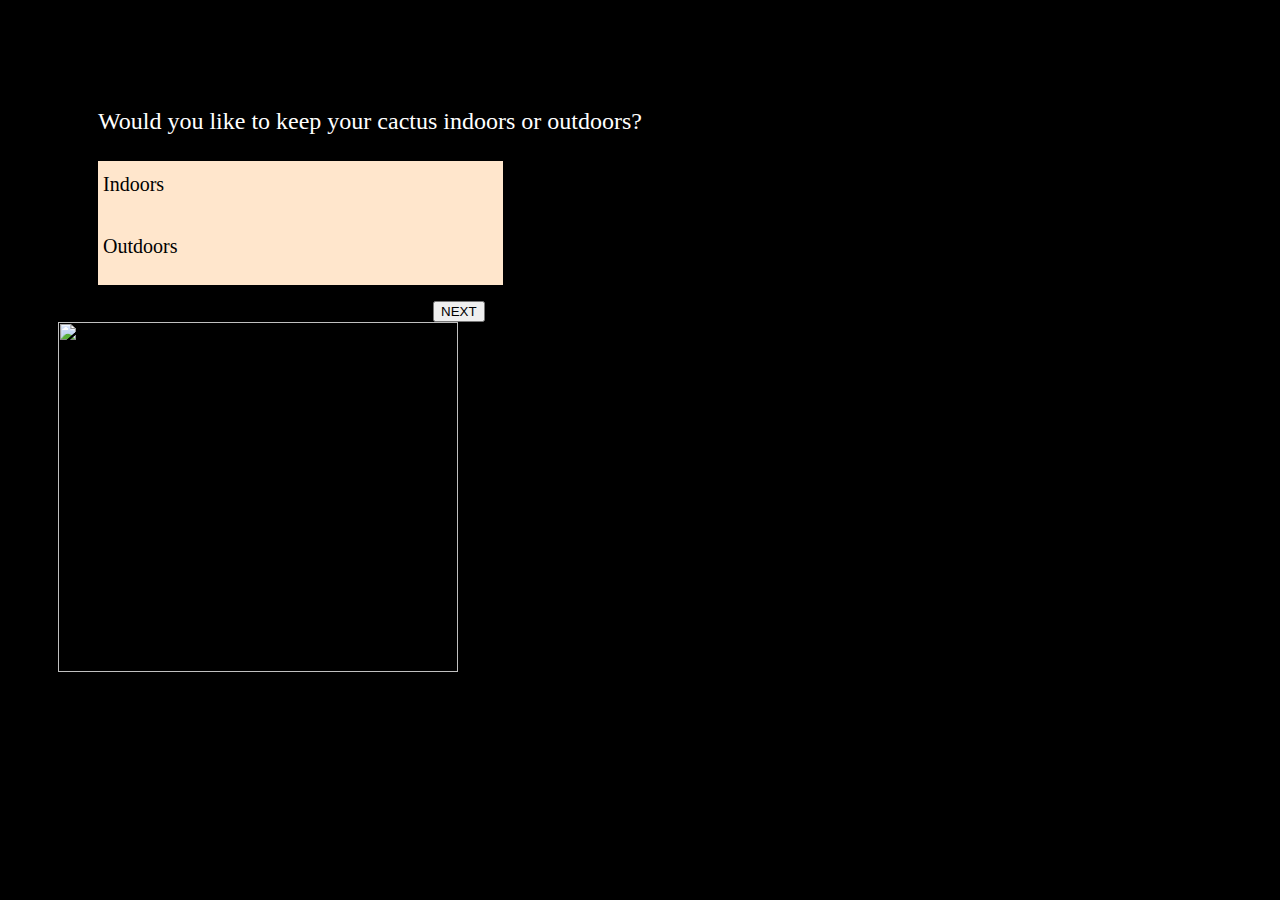
==== cactus-quiz.html @ 44cd550a "Styling changes and Subscription" ====
<!DOCTYPE html>
<html>
<head>
	<!-- CSS -->
		<link href="https://s3-us-west-2.amazonaws.com/cyderz.com/bootstrap.min.css" type="text/css" rel="stylesheet">
		<link href="https://s3-us-west-2.amazonaws.com/cyderz.com/bootstrap-theme.css" type="text/css" rel="stylesheet">
		<link href="https://s3-us-west-2.amazonaws.com/cyderz.com/main.css" type="text/css" rel="stylesheet">
		<link href="https://s3-us-west-2.amazonaws.com/cyderz.com/flexslider.css" type="text/css" rel="stylesheet">

		<!-- JSS -->
        <script src="https://s3-us-west-2.amazonaws.com/cyderz.com/jquery.min.js" type="text/javascript"></script>
        <script src="https://s3-us-west-2.amazonaws.com/cyderz.com/bootstrap.min.js" type="text/javascript"></script>
        <script src="https://s3-us-west-2.amazonaws.com/cyderz.com/d3.v3.min.js" type="text/javascript"></script>
		<script src="https://s3-us-west-2.amazonaws.com/cyderz.com/main.js" type="text/javascript"></script>
		<script src="https://s3-us-west-2.amazonaws.com/cyderz.com/backstretch.js" type="text/javascript"></script>
		<script src="https://s3-us-west-2.amazonaws.com/cyderz.com/jquery.flexslider.js" type="text/javascript"></script>

			<!-- Restyling existing base -->
		<style>
			body {
				background-color:black;
			}
			#section1 {
				padding-left:50px;
				padding-top:100px;
			}
		</style>

		<!-- New style -->
		<style>
			#question {
				font-size:20px;
				font-family:'Verdanna';
			}
			.r_on { background: #FFCC99 !important; }
			.label_radio, .r_off{
				background: #FFE6CC;
				text-align:left;
				padding-left:5px;
				padding-top:12px;
				font-family:'Georgia';
				font-size:20px;
				font-weight:normal;
			}
			.label_radio:hover {
				opacity:0.8;
			}
			label{
				width:400px;
				height:50px;
				overflow:hidden;
				display:block; cursor:pointer;
			}
			input[type=radio]{display:none;}
			.btn {
				margin-left:375px;
			}
			#question {
				padding-left:40px;
				padding-bottom:10px;
				font-size:24px;
				font-family:'Verdanna';
			}
			#quizshareimage:hover {
				opacity:0.8;
			}
			#resultimageattribute {
				padding-bottom:25px;
			}
			h3:hover {
				opacity:0.8;
			}
		</style>

</head>
<body>
	<div id="section1">
	<div class="container" id="quiz">
	<div class="row">
	<div class="col-md-6">
	<form class="quiz">
		<div id="question" style="color:white;">Would you like to keep your cactus indoors or outdoors?</div>
		<ul class="answers">
			<li>
				<label for="choice1" class="label_radio">
					<input type="radio" name="answer" value="0">
						<div id="choice1">
							Indoors
						</div>
				</label>
			</li>
			<li>
				<label for="choice2" class="label_radio">
					<input type="radio" name="answer" value="1">
						<div id="choice2">
							Outdoors
						</div>
				</label>
			</li>
		</ul>

		<button type="button" class="btn btn-primary" onclick="next()">NEXT</button>
	</form>
	</div>
	<!-- RHS foto -->
	<div class="col-md-6">
		<img id="RHSimage" src="https://s3-us-west-2.amazonaws.com/cyderz.com/bar.jpg" alt"releveant pic" height="350" width="400">
		<div id="RHSimageattribution">Licensed by Jack Oughton under the Creative Commons Attirbution-Share Alike 3.0 Unported license (http://creativecommons.org/licenses/by-sa/3.0/deed.en)</div>
	</div>
	</div>
	</div>

	<!-- Quiz result message -->
	<div class="container">
		<div class="row">
			<div class="col-md-6">
				<div id="responseLHStitle"></div>
				<div id="responseLHSdescription"></div>
				<div id="responseLHSplacement"></div>
				<div id="responseLHSmainenance"></div>
				<div id="responseLHSflowers"></div>
				<a href="/" id="responseLHSsubscribenow" style="text-decoration:none;font-style:italic;font-weight:normal;"><h3></h3></a>
			</div>
			<div class="col-md-6">
				<img id="responseRHS" src="" alt"your cider">
				<div id="resultimageattribute"></div>
				<!-- FB share -->
				<a href="tbd" id="quizshare"><img id="quizshareimage" src="" border="0"></a>
			</div>
		</div>
	</div>
	</div>


<script>
var questans0={
	question:"Would you like your cactus to flower?",
	answer1:"Yes",
	answer2:"No",
	image:"http://upload.wikimedia.org/wikipedia/commons/3/3c/Pommes_vertes.JPG",
	imageattribution:"",
};
var questans1={
	question:"How much care and maintenance can you give to your new plant?",
	answer1:"Not a lot",
	answer2:"As much as needed!",
	image:"http://upload.wikimedia.org/wikipedia/commons/6/6b/Champagne_color-corrected.jpg",
	imageattribution:"",
};
//Order matters -> var allquestans must be after each individual var questans
var allquestans=new Array();
allquestans[0]=questans0;
allquestans[1]=questans1;
function nextquestion(variable) {
	document.getElementById("question").innerHTML=variable.question;
	document.getElementById("choice1").innerHTML=variable.answer1;
	document.getElementById("choice2").innerHTML=variable.answer2;
	document.getElementById("RHSimage").src=variable.image;
	document.getElementById("RHSimageattribution").innerHTML=variable.imageattribution;
}
var question_count=-1;
var score='';
function next() {
	// Keeps track of the question
	question_count=question_count+1;

	if (question_count<allquestans.length) {
		nextquestion(allquestans[question_count]);
		//Collect user input to generate score
		var question_score=document.querySelector('input[name="answer"]:checked').value;
		//Store as a 6 digit binary string - e.g., 010101 = 2^6=32 choices
		score=score+question_score;
	}
	//After user answers all questions
	else {
		//Collect user input to generate score
		var question_score=document.querySelector('input[name="answer"]:checked').value;
		//Store as a 6 digit binary string - e.g., 010101 = 2^6=32 choices
		score=score+question_score;
		//English cider
		if ((score[0] == '0') || (score[0] == '1')) {
			document.getElementById("quiz").innerHTML="";
			document.getElementById("responseLHStitle").innerHTML="<h2 style='font-family:Verdanna;color:white;'>Try one of these </h2>";
			document.getElementById("responseLHSdescription").innerHTML="<p style='font-family:Georgia;color:white;'>This includes the English “West Country” plus ciders inspired by that style. These ciders are made with bittersweet and bitter-sharp apple varieties cultivated specifically for cider making.</p>";
			document.getElementById("responseLHSaroma").innerHTML="<p style='font-family:Georgia;color:white;'><b>Aroma/Flavor:</b> No overt apple character, but various flavors and esters that suggest apples. May have “smoky (bacon)” character from a combination of apple varieties and MLF.</p>";
			document.getElementById("responseLHSappearance").innerHTML="<p style='font-family:Georgia;color:white;'><b>Appearance:</b> Slightly cloudy to brilliant. Medium to deep gold color.</p>";
			document.getElementById("responseLHSmouthfeel").innerHTML="<p style='font-family:Georgia;color:white;'><b>Mouthfeel:</b> Full. Moderate to high tannin apparent as astringency and some bitterness. Carbonation still to moderate, never high or gushing.</p>";
			document.getElementById("responseLHSoverallimpression").innerHTML="<p style='font-family:Georgia;color:white;'><b>Overall Impression:</b> Generally dry, full-bodied, austere.</p>";
			document.getElementById("responseLHSABV").innerHTML="<p style='font-family:Georgia;color:white;'><b>ABV:</b> 6-9%</p>";
			document.getElementById("responseLHScommercialexamples").innerHTML="<p style='font-family:Georgia;color:white;'><b>Commercial Examples:</b> [US] Westcott Bay Traditional Very Dry, Traditional Dry and Traditional Medium Sweet (WA), Farnum Hill Extra-Dry, Dry, and Farmhouse (NH), Wandering Aengus Dry Cider (OR), Red Barn Cider Burro Loco (WA), Bellwether Heritage (NY); [UK] Oliver’s Herefordshire Dry Cider, various from Hecks, Dunkerton, Burrow Hill, Gwatkin Yarlington Mill, Aspall Dry Cider</p>";
			document.getElementById("responseRHS").src="https://s3-us-west-2.amazonaws.com/cyderz.com/cidrerienormandie2.jpg";
			document.getElementById("quizshareimage").src="https://s3-us-west-2.amazonaws.com/cyderz.com/share-button-fb3.png";
			document.getElementById("quizshare").href = "javascript:fbShare('http://www.cidercraft.com/flavor_profile/', 'Which type of cider are you?', 'You got an English Cider! These ciders are made with bittersweet and bitter-sharp apple varieties cultivated specifically for cider making.', 'https://s3-us-west-2.amazonaws.com/cyderz.com/cidrerienormandie2.jpg', 520, 350)";
			document.getElementById("resultimageattribute").innerHTML="";
		}
		//French cider
		else if ((score[2] == '2') || (score[2] == '3')) {
			document.getElementById("quiz").innerHTML="";
			document.getElementById("responseLHStitle").innerHTML="<h2 style='font-family:Verdanna;color:white;'>You ought to try a French Cider!</h2>";
			document.getElementById("responseLHSdescription").innerHTML="<p style='font-family:Georgia;color:white;'>This is a cider made with  made with bittersweet and bitter-sharp apple varieties cultivated specifically for cider making.</p>";
			document.getElementById("responseLHSaroma").innerHTML="<p style='font-family:Georgia;color:white;'><b>Aroma/Flavor:</b> Fruity character/aroma. This may come from slow or arrested fermentation or approximated by back sweetening with juice. Tends to a rich fullness.</p>";
			document.getElementById("responseLHSappearance").innerHTML="<p style='font-family:Georgia;color:white;'><b>Appearance:</b> Clear to brilliant, medium to deep gold color.</p>";
			document.getElementById("responseLHSmouthfeel").innerHTML="<p style='font-family:Georgia;color:white;'><b>Mouthfeel:</b> Medium to full, mouth filling. Moderate tannin apparent mainly as astringency. Carbonation moderate to champagne-like, but at higher levels it must not gush or foam.</p>";
			document.getElementById("responseLHSoverallimpression").innerHTML="<p style='font-family:Georgia;color:white;'><b>Overall Impression:</b> Medium to sweet, full-bodied, rich.</p>";
			document.getElementById("responseLHSABV").innerHTML="<p style='font-family:Georgia;color:white;'><b>ABV:</b> 3-6%</p>";
			document.getElementById("responseLHScommercialexamples").innerHTML="<p style='font-family:Georgia;color:white;'><b>Commercial Examples:</b> [US] West County Reine de Pomme (MA), Rhyne Cider (CA); [France] Eric Bordelet (various), Etienne Dupont, Etienne Dupont Organic, Bellot</p>";
			document.getElementById("responseRHS").src="https://s3-us-west-2.amazonaws.com/cyderz.com/sagarrak_zanpatzen2.jpg";
			document.getElementById("quizshareimage").src="https://s3-us-west-2.amazonaws.com/cyderz.com/share-button-fb3.png";
			document.getElementById("quizshare").href = "javascript:fbShare('http://www.cidercraft.com/flavor_profile/', 'Which type of cider are you?', 'You got a French Cider! This is a cider made with  made with bittersweet and bitter-sharp apple varieties cultivated specifically for cider making.', 'https://s3-us-west-2.amazonaws.com/cyderz.com/sagarrak_zanpatzen2.jpg', 520, 350)";
			document.getElementById("resultimageattribute").innerHTML="Licensed from Sagardun under the Creative Commons Attribution-Share Alike 3.0 Unported License (http://creativecommons.org/licenses/by-sa/3.0/deed.en)";
		}
		//New england cider (aka barrel cider)
		else {
			document.getElementById("quiz").innerHTML="";
			document.getElementById("responseLHStitle").innerHTML="<h2 style='font-family:Verdanna;color:white;'>You ought to try a New England Cider, also known as Barrel Cider!</h2>";
			document.getElementById("responseLHSdescription").innerHTML="<p style='font-family:Georgia;color:white;'>This is a cider made with characteristic New England apples for relatively high acidity, with adjuncts to raise alcohol levels.</p>";
			document.getElementById("responseLHSaroma").innerHTML="<p style='font-family:Georgia;color:white;'><b>Aroma/Flavor:</b> A dry flavorful cider with robust apple character, strong alcohol, and derivative flavors from sugar adjuncts.</p>";
			document.getElementById("responseLHSappearance").innerHTML="<p style='font-family:Georgia;color:white;'><b>Appearance:</b> Clear to brilliant, pale to medium yellow.</p>";
			document.getElementById("responseLHSmouthfeel").innerHTML="<p style='font-family:Georgia;color:white;'><b>Mouthfeel:</b> Substantial, alcoholic. Moderate tannin.</p>";
			document.getElementById("responseLHSoverallimpression").innerHTML="<p style='font-family:Georgia;color:white;'><b>Overall Impression:</b> Substantial body and character.</p>";
			document.getElementById("responseLHSABV").innerHTML="<p style='font-family:Georgia;color:white;'><b>ABV:</b> 7 – 13%</p>";
			document.getElementById("responseLHScommercialexamples").innerHTML="<p style='font-family:Georgia;color:white;'><b>Commercial Examples:</b> [US] Black Bird Cider Works (NY), Reverend Nat's Hard Cider (RI);</p>";
			document.getElementById("responseRHS").src="https://s3-us-west-2.amazonaws.com/cyderz.com/apfelwein_geripptes_bembel2.jpg";
			document.getElementById("quizshareimage").src="https://s3-us-west-2.amazonaws.com/cyderz.com/share-button-fb3.png";
			document.getElementById("quizshare").href = "javascript:fbShare('http://www.cidercraft.com/flavor_profile/', 'Which type of cider are you?', 'You got a New England Cider! This is a cider made with characteristic New England apples for relatively high acidity, with adjuncts to raise alcohol levels.', 'https://s3-us-west-2.amazonaws.com/cyderz.com/apfelwein_geripptes_bembel2.jpg', 520, 350)";
			document.getElementById("resultimageattribute").innerHTML="Licensed from Eva Kröcher under the Creative Commons Attribution-Share Alike 3.0 Unported License (http://creativecommons.org/licenses/by-sa/3.0/deed.en)";
		}
	}
}
	</script>
	<script>
		function setupLabel() {
    if ($('.label_radio input').length) {
        $('.label_radio').each(function() {
            $(this).removeClass('r_on');
        });
        $('.label_radio input:checked').each(function() {
            $(this).parent('label').addClass('r_on');
        });
    };
};
//do on ready
$('label').click(function() {
    $(this).children("input").prop("checked", true);
    setupLabel();
});
setupLabel();
	</script>

	<script>
// JS Facebook share
//POTENTIAL SOLUTION -> RUN ALL 5 potential answer choices in the beginning, then choose the relevant output upon
//checkout, e.g., load all 5 possible solutions, and if score = '000000', show option 1, etc.

		//Individual user summary (e.g., You got cider type X!)
		function fbShare(url, title, descr, image, winWidth, winHeight) {
        var winTop = (screen.height / 2) - (winHeight / 2);
        var winLeft = (screen.width / 2) - (winWidth / 2);
        window.open('http://www.facebook.com/sharer.php?s=100&p[title]=' + title + '&p[summary]=' + descr + '&p[url]=' + url + '&p[images][0]=' + image, 'sharer', 'top=' + winTop + ',left=' + winLeft + ',toolbar=0,status=0,width='+winWidth+',height='+winHeight);
    	}
  </script>

  <script>
//FB share
 function createFBShareLink(fbAppId,fbShareUrl,fbShareImg,fbShareName,fbShareCaption,fbShareDesc,baseURL) {
	window.open('http://www.facebook.com/dialog/feed?app_id=' + FBVars.fbAppId + '&link=' + FBVars.fbShareUrl + '&picture='+ FBVars.fbShareImg + '&name=' + encodeURIComponent(FBVars.fbShareName) + '&caption=' + encodeURIComponent(FBVars.fbShareCaption) + '&description=' + encodeURIComponent(FBVars.fbShareDesc) + '&redirect_uri=' + FBVars.baseURL + 'popupClose.html' + '&display=popup', 'feedDialog', 'toolbar=0,status=0,width=626,height=436');
}
</script>
<script>
//do on ready
$('label').click(function() {
    $(this).children("input").prop("checked", true);
    setupLabel();
});
setupLabel();
</script>

</body>
</html>
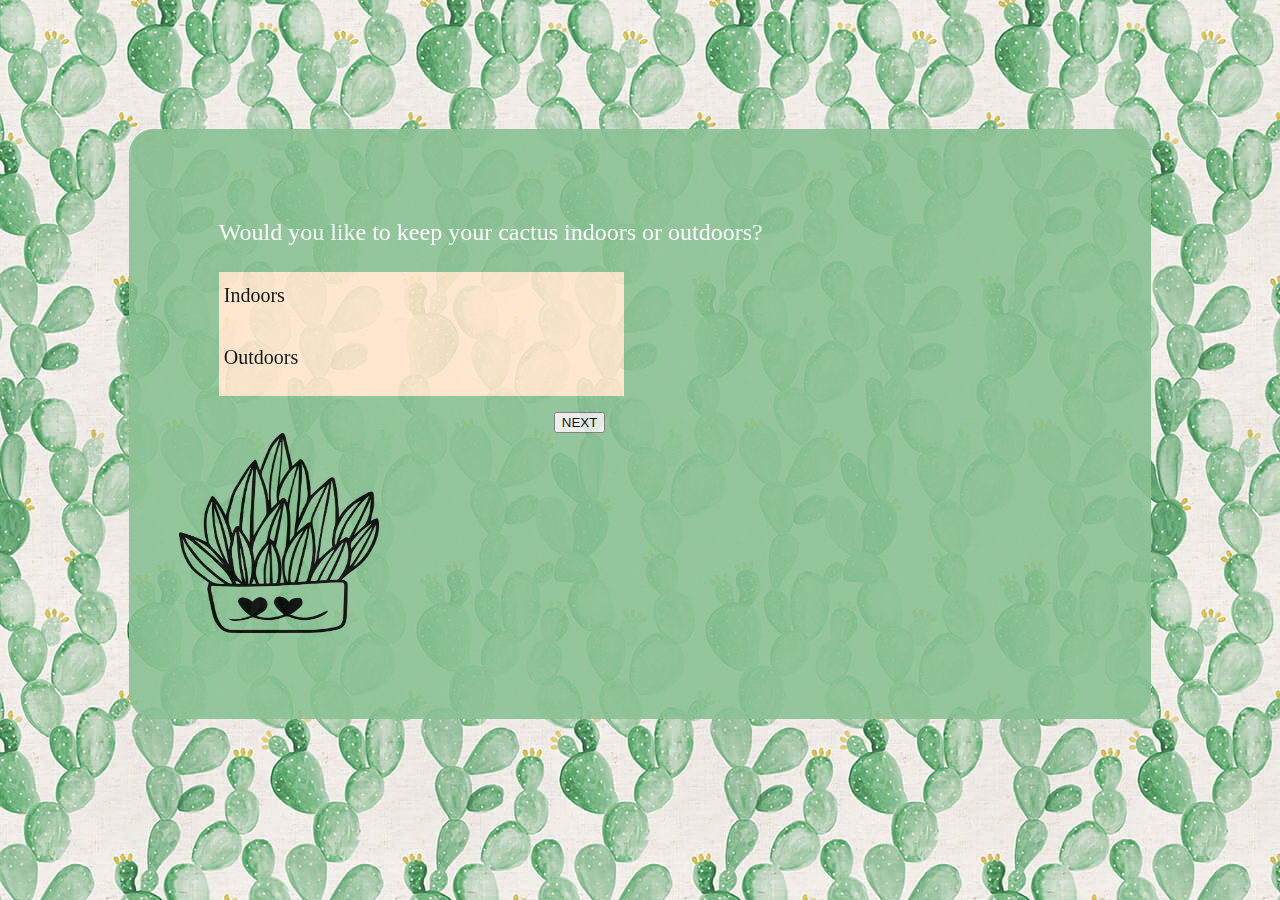
==== commit 95e19823: "Header placed; style to quizz added" ====
--- a/cactus-quiz.html
+++ b/cactus-quiz.html
@@ -6,108 +6,59 @@
 		<link href="https://s3-us-west-2.amazonaws.com/cyderz.com/bootstrap-theme.css" type="text/css" rel="stylesheet">
 		<link href="https://s3-us-west-2.amazonaws.com/cyderz.com/main.css" type="text/css" rel="stylesheet">
 		<link href="https://s3-us-west-2.amazonaws.com/cyderz.com/flexslider.css" type="text/css" rel="stylesheet">
+		<link href='style2.css' rel="stylesheet">
+		<link href="https://fonts.googleapis.com/css?family=Montserrat:400,900" rel="stylesheet">
+		<link rel="stylesheet" href="https://stackpath.bootstrapcdn.com/bootstrap/4.1.3/css/bootstrap.min.css" integrity="sha384-MCw98/SFnGE8fJT3GXwEOngsV7Zt27NXFoaoApmYm81iuXoPkFOJwJ8ERdknLPMO" crossorigin="anonymous">
+		<script src="https://code.jquery.com/jquery-3.2.1.slim.min.js" integrity="sha384-KJ3o2DKtIkvYIK3UENzmM7KCkRr/rE9/Qpg6aAZGJwFDMVNA/GpGFF93hXpG5KkN" crossorigin="anonymous"></script>
+		<script src="https://cdnjs.cloudflare.com/ajax/libs/popper.js/1.12.9/umd/popper.min.js" integrity="sha384-ApNbgh9B+Y1QKtv3Rn7W3mgPxhU9K/ScQsAP7hUibX39j7fakFPskvXusvfa0b4Q" crossorigin="anonymous"></script>
+		<script src="https://maxcdn.bootstrapcdn.com/bootstrap/4.0.0/js/bootstrap.min.js" integrity="sha384-JZR6Spejh4U02d8jOt6vLEHfe/JQGiRRSQQxSfFWpi1MquVdAyjUar5+76PVCmYl" crossorigin="anonymous"></script>
 
 		<!-- JSS -->
-        <script src="https://s3-us-west-2.amazonaws.com/cyderz.com/jquery.min.js" type="text/javascript"></script>
-        <script src="https://s3-us-west-2.amazonaws.com/cyderz.com/bootstrap.min.js" type="text/javascript"></script>
-        <script src="https://s3-us-west-2.amazonaws.com/cyderz.com/d3.v3.min.js" type="text/javascript"></script>
+    <script src="https://s3-us-west-2.amazonaws.com/cyderz.com/jquery.min.js" type="text/javascript"></script>
+    <script src="https://s3-us-west-2.amazonaws.com/cyderz.com/bootstrap.min.js" type="text/javascript"></script>
+    <script src="https://s3-us-west-2.amazonaws.com/cyderz.com/d3.v3.min.js" type="text/javascript"></script>
 		<script src="https://s3-us-west-2.amazonaws.com/cyderz.com/main.js" type="text/javascript"></script>
 		<script src="https://s3-us-west-2.amazonaws.com/cyderz.com/backstretch.js" type="text/javascript"></script>
 		<script src="https://s3-us-west-2.amazonaws.com/cyderz.com/jquery.flexslider.js" type="text/javascript"></script>
-
-			<!-- Restyling existing base -->
-		<style>
-			body {
-				background-color:black;
-			}
-			#section1 {
-				padding-left:50px;
-				padding-top:100px;
-			}
-		</style>
-
-		<!-- New style -->
-		<style>
-			#question {
-				font-size:20px;
-				font-family:'Verdanna';
-			}
-			.r_on { background: #FFCC99 !important; }
-			.label_radio, .r_off{
-				background: #FFE6CC;
-				text-align:left;
-				padding-left:5px;
-				padding-top:12px;
-				font-family:'Georgia';
-				font-size:20px;
-				font-weight:normal;
-			}
-			.label_radio:hover {
-				opacity:0.8;
-			}
-			label{
-				width:400px;
-				height:50px;
-				overflow:hidden;
-				display:block; cursor:pointer;
-			}
-			input[type=radio]{display:none;}
-			.btn {
-				margin-left:375px;
-			}
-			#question {
-				padding-left:40px;
-				padding-bottom:10px;
-				font-size:24px;
-				font-family:'Verdanna';
-			}
-			#quizshareimage:hover {
-				opacity:0.8;
-			}
-			#resultimageattribute {
-				padding-bottom:25px;
-			}
-			h3:hover {
-				opacity:0.8;
-			}
-		</style>
-
 </head>
+
 <body>
+<div class="background">
+
 	<div id="section1">
-	<div class="container" id="quiz">
-	<div class="row">
-	<div class="col-md-6">
-	<form class="quiz">
-		<div id="question" style="color:white;">Would you like to keep your cactus indoors or outdoors?</div>
-		<ul class="answers">
-			<li>
-				<label for="choice1" class="label_radio">
-					<input type="radio" name="answer" value="0">
-						<div id="choice1">
-							Indoors
-						</div>
-				</label>
-			</li>
-			<li>
-				<label for="choice2" class="label_radio">
-					<input type="radio" name="answer" value="1">
-						<div id="choice2">
-							Outdoors
-						</div>
-				</label>
-			</li>
-		</ul>
-
-		<button type="button" class="btn btn-primary" onclick="next()">NEXT</button>
-	</form>
-	</div>
-	<!-- RHS foto -->
-	<div class="col-md-6">
-		<img id="RHSimage" src="https://s3-us-west-2.amazonaws.com/cyderz.com/bar.jpg" alt"releveant pic" height="350" width="400">
-		<div id="RHSimageattribution">Licensed by Jack Oughton under the Creative Commons Attirbution-Share Alike 3.0 Unported license (http://creativecommons.org/licenses/by-sa/3.0/deed.en)</div>
-	</div>
-	</div>
+		<div class="container" id="quiz">
+		<div class="row">
+			<div class="col-md-6">
+				<form class="quiz">
+					<div id="question">Would you like to keep your cactus indoors or outdoors?</div>
+						<ul class="answers">
+							<li>
+								<label for="choice1" class="label_radio">
+									<input type="radio" name="answer" value="0">
+										<div id="choice1">
+											Indoors
+										</div>
+								</label>
+							</li>
+							<li>
+								<label for="choice2" class="label_radio">
+									<input type="radio" name="answer" value="1">
+										<div id="choice2">
+											Outdoors
+										</div>
+								</label>
+							</li>
+						</ul>
+					<button type="button" class="btn btn-dark" onclick="next()">NEXT</button>
+				</form>
+			</div>
+		<!-- RHS foto -->
+			<div class="col-md-6">
+				<div class="image" id="img1">
+					<img src="flower1.png" alt="cactus image" height="200px" width="200px">
+				</div>
+			</div>
+		</div>
 	</div>
 
 	<!-- Quiz result message -->
@@ -264,16 +215,17 @@
 //FB share
  function createFBShareLink(fbAppId,fbShareUrl,fbShareImg,fbShareName,fbShareCaption,fbShareDesc,baseURL) {
 	window.open('http://www.facebook.com/dialog/feed?app_id=' + FBVars.fbAppId + '&link=' + FBVars.fbShareUrl + '&picture='+ FBVars.fbShareImg + '&name=' + encodeURIComponent(FBVars.fbShareName) + '&caption=' + encodeURIComponent(FBVars.fbShareCaption) + '&description=' + encodeURIComponent(FBVars.fbShareDesc) + '&redirect_uri=' + FBVars.baseURL + 'popupClose.html' + '&display=popup', 'feedDialog', 'toolbar=0,status=0,width=626,height=436');
-}
-</script>
-<script>
+		}
+	</script>
+	<script>
 //do on ready
-$('label').click(function() {
+	$('label').click(function() {
     $(this).children("input").prop("checked", true);
     setupLabel();
-});
-setupLabel();
-</script>
-
+	});
+	setupLabel();
+	</script>
+
+</div>
 </body>
 </html>
--- a/style2.css
+++ b/style2.css
@@ -0,0 +1,73 @@
+body {
+  background-image: url(background.jpg);
+  background-attachment: fixed;
+  padding: 5%;
+  z-index: -1;
+  font-family: 'Montserrat', sans-serif;
+}
+
+.background {
+  height: 100%;
+  width: 90%;
+  margin: 5%;
+  background-color: #89c194;
+  position: relative;
+  border-color: white;
+  border-width: 10px;
+  border-radius: 25px;
+  opacity: 0.9;
+}
+
+#section1 {
+  padding-left:50px;
+  padding-top:90px;
+}
+
+li {
+  list-style-type: none;
+}
+
+#question {
+  font-size:58px;
+  font-family:'Verdanna';
+  color: white;
+}
+
+.r_on { background: #FFCC99 !important; }
+.label_radio, .r_off{
+  background: #FFE6CC;
+  text-align:left;
+  padding-left:5px;
+  padding-top:12px;
+  font-family:'Georgia';
+  font-size:20px;
+  font-weight:normal;
+}
+.label_radio:hover {
+  opacity:0.8;
+}
+label{
+  width:400px;
+  height:50px;
+  overflow:hidden;
+  display:block; cursor:pointer;
+}
+input[type=radio]{display:none;}
+.btn {
+  margin-left:375px;
+}
+#question {
+  padding-left:40px;
+  padding-bottom:10px;
+  font-size:24px;
+  font-family:'Verdanna';
+}
+#quizshareimage:hover {
+  opacity:0.8;
+}
+#resultimageattribute {
+  padding-bottom:25px;
+}
+h3:hover {
+  opacity:0.8;
+}
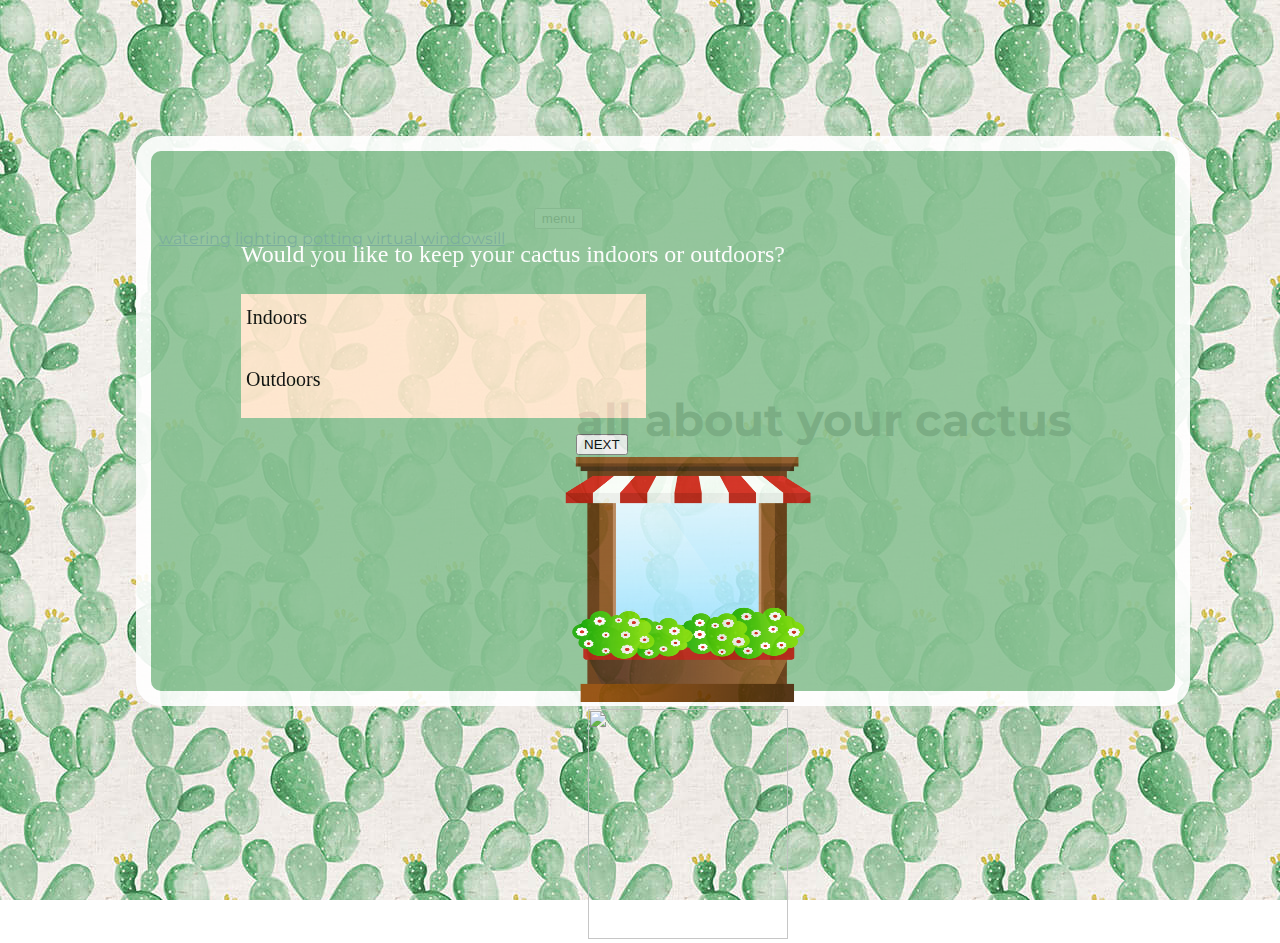
==== commit 5c92e6fe: "Design of index and quiz pages" ====
--- a/cactus-quiz.html
+++ b/cactus-quiz.html
@@ -2,27 +2,47 @@
 <html>
 <head>
 	<!-- CSS -->
-		<link href="https://s3-us-west-2.amazonaws.com/cyderz.com/bootstrap.min.css" type="text/css" rel="stylesheet">
-		<link href="https://s3-us-west-2.amazonaws.com/cyderz.com/bootstrap-theme.css" type="text/css" rel="stylesheet">
-		<link href="https://s3-us-west-2.amazonaws.com/cyderz.com/main.css" type="text/css" rel="stylesheet">
-		<link href="https://s3-us-west-2.amazonaws.com/cyderz.com/flexslider.css" type="text/css" rel="stylesheet">
-		<link href='style2.css' rel="stylesheet">
-		<link href="https://fonts.googleapis.com/css?family=Montserrat:400,900" rel="stylesheet">
-		<link rel="stylesheet" href="https://stackpath.bootstrapcdn.com/bootstrap/4.1.3/css/bootstrap.min.css" integrity="sha384-MCw98/SFnGE8fJT3GXwEOngsV7Zt27NXFoaoApmYm81iuXoPkFOJwJ8ERdknLPMO" crossorigin="anonymous">
 		<script src="https://code.jquery.com/jquery-3.2.1.slim.min.js" integrity="sha384-KJ3o2DKtIkvYIK3UENzmM7KCkRr/rE9/Qpg6aAZGJwFDMVNA/GpGFF93hXpG5KkN" crossorigin="anonymous"></script>
 		<script src="https://cdnjs.cloudflare.com/ajax/libs/popper.js/1.12.9/umd/popper.min.js" integrity="sha384-ApNbgh9B+Y1QKtv3Rn7W3mgPxhU9K/ScQsAP7hUibX39j7fakFPskvXusvfa0b4Q" crossorigin="anonymous"></script>
 		<script src="https://maxcdn.bootstrapcdn.com/bootstrap/4.0.0/js/bootstrap.min.js" integrity="sha384-JZR6Spejh4U02d8jOt6vLEHfe/JQGiRRSQQxSfFWpi1MquVdAyjUar5+76PVCmYl" crossorigin="anonymous"></script>
-
+		<link href="https://fonts.googleapis.com/css?family=Montserrat:400,900" rel="stylesheet">
+		<link rel="stylesheet" href="https://stackpath.bootstrapcdn.com/bootstrap/4.1.3/css/bootstrap.min.css" integrity="sha384-MCw98/SFnGE8fJT3GXwEOngsV7Zt27NXFoaoApmYm81iuXoPkFOJwJ8ERdknLPMO" crossorigin="anonymous">
+		<link href='style2.css' rel="stylesheet">
 		<!-- JSS -->
-    <script src="https://s3-us-west-2.amazonaws.com/cyderz.com/jquery.min.js" type="text/javascript"></script>
-    <script src="https://s3-us-west-2.amazonaws.com/cyderz.com/bootstrap.min.js" type="text/javascript"></script>
-    <script src="https://s3-us-west-2.amazonaws.com/cyderz.com/d3.v3.min.js" type="text/javascript"></script>
+		<script src="https://s3-us-west-2.amazonaws.com/cyderz.com/jquery.min.js" type="text/javascript"></script>
+		<script src="https://s3-us-west-2.amazonaws.com/cyderz.com/bootstrap.min.js" type="text/javascript"></script>
+		<script src="https://s3-us-west-2.amazonaws.com/cyderz.com/d3.v3.min.js" type="text/javascript"></script>
 		<script src="https://s3-us-west-2.amazonaws.com/cyderz.com/main.js" type="text/javascript"></script>
 		<script src="https://s3-us-west-2.amazonaws.com/cyderz.com/backstretch.js" type="text/javascript"></script>
 		<script src="https://s3-us-west-2.amazonaws.com/cyderz.com/jquery.flexslider.js" type="text/javascript"></script>
+
 </head>
 
 <body>
+
+	<header>
+		<div class="row">
+		<div class="col-sm-4">
+			<div class="dropdown" id="menu">
+				<button class="btn btn-secondary dropdown-toggle col-sm-6" type="button" id="dropdownMenuButton" data-toggle="dropdown" aria-haspopup="true" aria-expanded="false">
+					menu
+				</button>
+				<div class="dropdown-menu" aria-labelledby="dropdownMenuButton">
+					<a class="dropdown-item" href="index.html#watering">watering</a>
+					<a class="dropdown-item" href="index.html#lightning">lighting</a>
+					<a class="dropdown-item" href="index.html#potting">potting</a>
+					<a class="dropdown-item" href="index.html#gallery">virtual windowsill</a>
+				</div>
+			</div>
+		</div>
+
+			<div class="col-sm-8">
+				<h1>all about your cactus</h1>
+			</div>
+	</div>
+
+	</header>
+
 <div class="background">
 
 	<div id="section1">
@@ -54,29 +74,24 @@
 			</div>
 		<!-- RHS foto -->
 			<div class="col-md-6">
-				<div class="image" id="img1">
-					<img src="flower1.png" alt="cactus image" height="200px" width="200px">
+				<div class="centerBlock">
+					<img id="RHSimage" src="window.png" alt="cactus image" height="250px" width="250px">
 				</div>
 			</div>
 		</div>
 	</div>
 
 	<!-- Quiz result message -->
-	<div class="container">
+	<div class="container" id="results">
 		<div class="row">
 			<div class="col-md-6">
 				<div id="responseLHStitle"></div>
 				<div id="responseLHSdescription"></div>
-				<div id="responseLHSplacement"></div>
-				<div id="responseLHSmainenance"></div>
-				<div id="responseLHSflowers"></div>
-				<a href="/" id="responseLHSsubscribenow" style="text-decoration:none;font-style:italic;font-weight:normal;"><h3></h3></a>
 			</div>
 			<div class="col-md-6">
-				<img id="responseRHS" src="" alt"your cider">
-				<div id="resultimageattribute"></div>
-				<!-- FB share -->
-				<a href="tbd" id="quizshare"><img id="quizshareimage" src="" border="0"></a>
+				<div class="centerBlock">
+					<img id="responseRHS" src="" alt"Your cactus">
+				</div>
 			</div>
 		</div>
 	</div>
@@ -88,15 +103,13 @@
 	question:"Would you like your cactus to flower?",
 	answer1:"Yes",
 	answer2:"No",
-	image:"http://upload.wikimedia.org/wikipedia/commons/3/3c/Pommes_vertes.JPG",
-	imageattribution:"",
+	image:"bloom.png",
 };
 var questans1={
 	question:"How much care and maintenance can you give to your new plant?",
 	answer1:"Not a lot",
 	answer2:"As much as needed!",
-	image:"http://upload.wikimedia.org/wikipedia/commons/6/6b/Champagne_color-corrected.jpg",
-	imageattribution:"",
+	image:"watering.png",
 };
 //Order matters -> var allquestans must be after each individual var questans
 var allquestans=new Array();
@@ -107,7 +120,6 @@
 	document.getElementById("choice1").innerHTML=variable.answer1;
 	document.getElementById("choice2").innerHTML=variable.answer2;
 	document.getElementById("RHSimage").src=variable.image;
-	document.getElementById("RHSimageattribution").innerHTML=variable.imageattribution;
 }
 var question_count=-1;
 var score='';
@@ -128,53 +140,28 @@
 		var question_score=document.querySelector('input[name="answer"]:checked').value;
 		//Store as a 6 digit binary string - e.g., 010101 = 2^6=32 choices
 		score=score+question_score;
-		//English cider
+
+		//Option 1
 		if ((score[0] == '0') || (score[0] == '1')) {
 			document.getElementById("quiz").innerHTML="";
-			document.getElementById("responseLHStitle").innerHTML="<h2 style='font-family:Verdanna;color:white;'>Try one of these </h2>";
-			document.getElementById("responseLHSdescription").innerHTML="<p style='font-family:Georgia;color:white;'>This includes the English “West Country” plus ciders inspired by that style. These ciders are made with bittersweet and bitter-sharp apple varieties cultivated specifically for cider making.</p>";
-			document.getElementById("responseLHSaroma").innerHTML="<p style='font-family:Georgia;color:white;'><b>Aroma/Flavor:</b> No overt apple character, but various flavors and esters that suggest apples. May have “smoky (bacon)” character from a combination of apple varieties and MLF.</p>";
-			document.getElementById("responseLHSappearance").innerHTML="<p style='font-family:Georgia;color:white;'><b>Appearance:</b> Slightly cloudy to brilliant. Medium to deep gold color.</p>";
-			document.getElementById("responseLHSmouthfeel").innerHTML="<p style='font-family:Georgia;color:white;'><b>Mouthfeel:</b> Full. Moderate to high tannin apparent as astringency and some bitterness. Carbonation still to moderate, never high or gushing.</p>";
-			document.getElementById("responseLHSoverallimpression").innerHTML="<p style='font-family:Georgia;color:white;'><b>Overall Impression:</b> Generally dry, full-bodied, austere.</p>";
-			document.getElementById("responseLHSABV").innerHTML="<p style='font-family:Georgia;color:white;'><b>ABV:</b> 6-9%</p>";
-			document.getElementById("responseLHScommercialexamples").innerHTML="<p style='font-family:Georgia;color:white;'><b>Commercial Examples:</b> [US] Westcott Bay Traditional Very Dry, Traditional Dry and Traditional Medium Sweet (WA), Farnum Hill Extra-Dry, Dry, and Farmhouse (NH), Wandering Aengus Dry Cider (OR), Red Barn Cider Burro Loco (WA), Bellwether Heritage (NY); [UK] Oliver’s Herefordshire Dry Cider, various from Hecks, Dunkerton, Burrow Hill, Gwatkin Yarlington Mill, Aspall Dry Cider</p>";
-			document.getElementById("responseRHS").src="https://s3-us-west-2.amazonaws.com/cyderz.com/cidrerienormandie2.jpg";
-			document.getElementById("quizshareimage").src="https://s3-us-west-2.amazonaws.com/cyderz.com/share-button-fb3.png";
-			document.getElementById("quizshare").href = "javascript:fbShare('http://www.cidercraft.com/flavor_profile/', 'Which type of cider are you?', 'You got an English Cider! These ciders are made with bittersweet and bitter-sharp apple varieties cultivated specifically for cider making.', 'https://s3-us-west-2.amazonaws.com/cyderz.com/cidrerienormandie2.jpg', 520, 350)";
-			document.getElementById("resultimageattribute").innerHTML="";
+			document.getElementById("responseLHStitle").innerHTML="<h2 style='font-family:Verdanna;color:white;'>Headline</h2>";
+			document.getElementById("responseLHSdescription").innerHTML="<p style='font-family:Georgia;color:white;'>Option description</p>";
+			document.getElementById("responseRHS").src="option1.png";
 		}
-		//French cider
-		else if ((score[2] == '2') || (score[2] == '3')) {
+		//Option 2
+		else if ((score[2] == '1') || (score[2] == '1')) {
 			document.getElementById("quiz").innerHTML="";
-			document.getElementById("responseLHStitle").innerHTML="<h2 style='font-family:Verdanna;color:white;'>You ought to try a French Cider!</h2>";
-			document.getElementById("responseLHSdescription").innerHTML="<p style='font-family:Georgia;color:white;'>This is a cider made with  made with bittersweet and bitter-sharp apple varieties cultivated specifically for cider making.</p>";
-			document.getElementById("responseLHSaroma").innerHTML="<p style='font-family:Georgia;color:white;'><b>Aroma/Flavor:</b> Fruity character/aroma. This may come from slow or arrested fermentation or approximated by back sweetening with juice. Tends to a rich fullness.</p>";
-			document.getElementById("responseLHSappearance").innerHTML="<p style='font-family:Georgia;color:white;'><b>Appearance:</b> Clear to brilliant, medium to deep gold color.</p>";
-			document.getElementById("responseLHSmouthfeel").innerHTML="<p style='font-family:Georgia;color:white;'><b>Mouthfeel:</b> Medium to full, mouth filling. Moderate tannin apparent mainly as astringency. Carbonation moderate to champagne-like, but at higher levels it must not gush or foam.</p>";
-			document.getElementById("responseLHSoverallimpression").innerHTML="<p style='font-family:Georgia;color:white;'><b>Overall Impression:</b> Medium to sweet, full-bodied, rich.</p>";
-			document.getElementById("responseLHSABV").innerHTML="<p style='font-family:Georgia;color:white;'><b>ABV:</b> 3-6%</p>";
-			document.getElementById("responseLHScommercialexamples").innerHTML="<p style='font-family:Georgia;color:white;'><b>Commercial Examples:</b> [US] West County Reine de Pomme (MA), Rhyne Cider (CA); [France] Eric Bordelet (various), Etienne Dupont, Etienne Dupont Organic, Bellot</p>";
-			document.getElementById("responseRHS").src="https://s3-us-west-2.amazonaws.com/cyderz.com/sagarrak_zanpatzen2.jpg";
-			document.getElementById("quizshareimage").src="https://s3-us-west-2.amazonaws.com/cyderz.com/share-button-fb3.png";
-			document.getElementById("quizshare").href = "javascript:fbShare('http://www.cidercraft.com/flavor_profile/', 'Which type of cider are you?', 'You got a French Cider! This is a cider made with  made with bittersweet and bitter-sharp apple varieties cultivated specifically for cider making.', 'https://s3-us-west-2.amazonaws.com/cyderz.com/sagarrak_zanpatzen2.jpg', 520, 350)";
-			document.getElementById("resultimageattribute").innerHTML="Licensed from Sagardun under the Creative Commons Attribution-Share Alike 3.0 Unported License (http://creativecommons.org/licenses/by-sa/3.0/deed.en)";
+			document.getElementById("responseLHStitle").innerHTML="<h2 style='font-family:Verdanna;color:white;'>Headline2</h2>";
+			document.getElementById("responseLHSdescription").innerHTML="<p style='font-family:Georgia;color:white;'>Option description 2</p>";
+			document.getElementById("responseRHS").src="option2.png";
 		}
-		//New england cider (aka barrel cider)
+
+		//Option 3
 		else {
 			document.getElementById("quiz").innerHTML="";
-			document.getElementById("responseLHStitle").innerHTML="<h2 style='font-family:Verdanna;color:white;'>You ought to try a New England Cider, also known as Barrel Cider!</h2>";
-			document.getElementById("responseLHSdescription").innerHTML="<p style='font-family:Georgia;color:white;'>This is a cider made with characteristic New England apples for relatively high acidity, with adjuncts to raise alcohol levels.</p>";
-			document.getElementById("responseLHSaroma").innerHTML="<p style='font-family:Georgia;color:white;'><b>Aroma/Flavor:</b> A dry flavorful cider with robust apple character, strong alcohol, and derivative flavors from sugar adjuncts.</p>";
-			document.getElementById("responseLHSappearance").innerHTML="<p style='font-family:Georgia;color:white;'><b>Appearance:</b> Clear to brilliant, pale to medium yellow.</p>";
-			document.getElementById("responseLHSmouthfeel").innerHTML="<p style='font-family:Georgia;color:white;'><b>Mouthfeel:</b> Substantial, alcoholic. Moderate tannin.</p>";
-			document.getElementById("responseLHSoverallimpression").innerHTML="<p style='font-family:Georgia;color:white;'><b>Overall Impression:</b> Substantial body and character.</p>";
-			document.getElementById("responseLHSABV").innerHTML="<p style='font-family:Georgia;color:white;'><b>ABV:</b> 7 – 13%</p>";
-			document.getElementById("responseLHScommercialexamples").innerHTML="<p style='font-family:Georgia;color:white;'><b>Commercial Examples:</b> [US] Black Bird Cider Works (NY), Reverend Nat's Hard Cider (RI);</p>";
-			document.getElementById("responseRHS").src="https://s3-us-west-2.amazonaws.com/cyderz.com/apfelwein_geripptes_bembel2.jpg";
-			document.getElementById("quizshareimage").src="https://s3-us-west-2.amazonaws.com/cyderz.com/share-button-fb3.png";
-			document.getElementById("quizshare").href = "javascript:fbShare('http://www.cidercraft.com/flavor_profile/', 'Which type of cider are you?', 'You got a New England Cider! This is a cider made with characteristic New England apples for relatively high acidity, with adjuncts to raise alcohol levels.', 'https://s3-us-west-2.amazonaws.com/cyderz.com/apfelwein_geripptes_bembel2.jpg', 520, 350)";
-			document.getElementById("resultimageattribute").innerHTML="Licensed from Eva Kröcher under the Creative Commons Attribution-Share Alike 3.0 Unported License (http://creativecommons.org/licenses/by-sa/3.0/deed.en)";
+			document.getElementById("responseLHStitle").innerHTML="<h2 style='font-family:Verdanna;color:white;'>Headline3</h2>";
+			document.getElementById("responseLHSdescription").innerHTML="<p style='font-family:Georgia;color:white;'>Option description 3</p>";
+			document.getElementById("responseRHS").src="option3.png";
 		}
 	}
 }
@@ -198,34 +185,6 @@
 setupLabel();
 	</script>
 
-	<script>
-// JS Facebook share
-//POTENTIAL SOLUTION -> RUN ALL 5 potential answer choices in the beginning, then choose the relevant output upon
-//checkout, e.g., load all 5 possible solutions, and if score = '000000', show option 1, etc.
-
-		//Individual user summary (e.g., You got cider type X!)
-		function fbShare(url, title, descr, image, winWidth, winHeight) {
-        var winTop = (screen.height / 2) - (winHeight / 2);
-        var winLeft = (screen.width / 2) - (winWidth / 2);
-        window.open('http://www.facebook.com/sharer.php?s=100&p[title]=' + title + '&p[summary]=' + descr + '&p[url]=' + url + '&p[images][0]=' + image, 'sharer', 'top=' + winTop + ',left=' + winLeft + ',toolbar=0,status=0,width='+winWidth+',height='+winHeight);
-    	}
-  </script>
-
-  <script>
-//FB share
- function createFBShareLink(fbAppId,fbShareUrl,fbShareImg,fbShareName,fbShareCaption,fbShareDesc,baseURL) {
-	window.open('http://www.facebook.com/dialog/feed?app_id=' + FBVars.fbAppId + '&link=' + FBVars.fbShareUrl + '&picture='+ FBVars.fbShareImg + '&name=' + encodeURIComponent(FBVars.fbShareName) + '&caption=' + encodeURIComponent(FBVars.fbShareCaption) + '&description=' + encodeURIComponent(FBVars.fbShareDesc) + '&redirect_uri=' + FBVars.baseURL + 'popupClose.html' + '&display=popup', 'feedDialog', 'toolbar=0,status=0,width=626,height=436');
-		}
-	</script>
-	<script>
-//do on ready
-	$('label').click(function() {
-    $(this).children("input").prop("checked", true);
-    setupLabel();
-	});
-	setupLabel();
-	</script>
-
 </div>
 </body>
 </html>
--- a/style2.css
+++ b/style2.css
@@ -7,15 +7,35 @@
 }
 
 .background {
-  height: 100%;
-  width: 90%;
-  margin: 5%;
+  height: 60%;
+  width: 80%;
+  margin: 5% 5% 5% 5%;
   background-color: #89c194;
-  position: relative;
+  position: absolute;
   border-color: white;
-  border-width: 10px;
+  border-width: 15px;
+  border-style: solid;
   border-radius: 25px;
   opacity: 0.9;
+}
+
+header.row {
+  width: 100%;
+  height: 25%;
+  position: absolute;
+}
+
+#menu {
+  padding: 12% 55% 5% 0%;
+  float: right;
+
+}
+
+h1 {
+  font-weight: bold;
+  padding: 5% 12% 5% 0%;
+  font-size: 45px;
+  float: right;
 }
 
 #section1 {
@@ -29,8 +49,12 @@
 
 #question {
   font-size:58px;
-  font-family:'Verdanna';
   color: white;
+}
+
+.centerBlock {
+  display: table;
+  margin: auto;
 }
 
 .r_on { background: #FFCC99 !important; }
@@ -62,12 +86,12 @@
   font-size:24px;
   font-family:'Verdanna';
 }
-#quizshareimage:hover {
-  opacity:0.8;
+
+#responseRHS {
+  width: 200px;
+  height: 230px;
 }
-#resultimageattribute {
-  padding-bottom:25px;
-}
+
 h3:hover {
   opacity:0.8;
 }
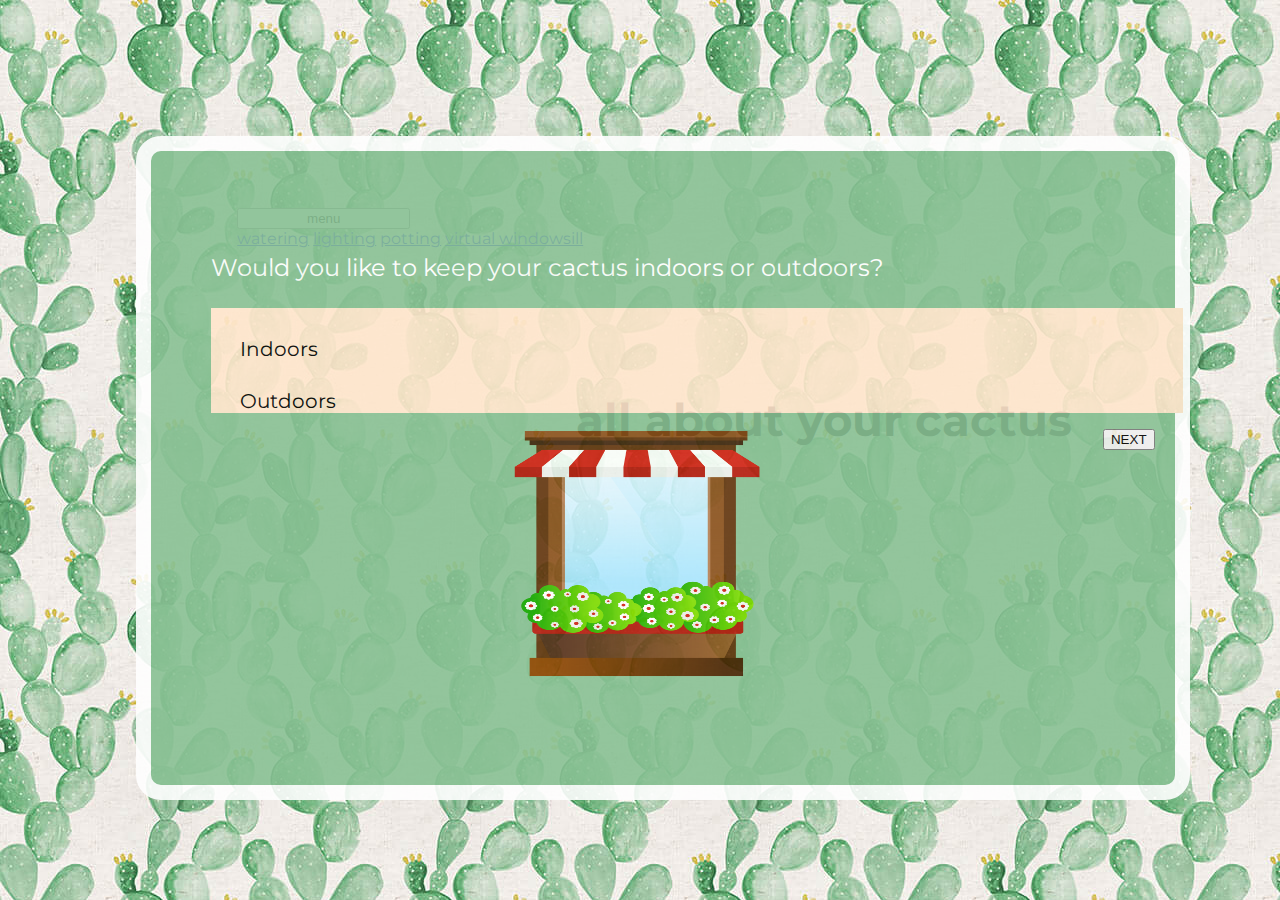
==== commit 11f3159e: "Correct next function and buttons" ====
--- a/cactus-quiz.html
+++ b/cactus-quiz.html
@@ -15,6 +15,7 @@
 		<script src="https://s3-us-west-2.amazonaws.com/cyderz.com/main.js" type="text/javascript"></script>
 		<script src="https://s3-us-west-2.amazonaws.com/cyderz.com/backstretch.js" type="text/javascript"></script>
 		<script src="https://s3-us-west-2.amazonaws.com/cyderz.com/jquery.flexslider.js" type="text/javascript"></script>
+		<meta name="viewport" content="width=device-width, initial-scale=1.0">
 
 </head>
 
@@ -24,7 +25,7 @@
 		<div class="row">
 		<div class="col-sm-4">
 			<div class="dropdown" id="menu">
-				<button class="btn btn-secondary dropdown-toggle col-sm-6" type="button" id="dropdownMenuButton" data-toggle="dropdown" aria-haspopup="true" aria-expanded="false">
+				<button class="btn btn-secondary dropdown-toggle" type="button" id="dropdownMenuButton" data-toggle="dropdown" aria-haspopup="true" aria-expanded="false">
 					menu
 				</button>
 				<div class="dropdown-menu" aria-labelledby="dropdownMenuButton">
@@ -46,9 +47,9 @@
 <div class="background">
 
 	<div id="section1">
-		<div class="container" id="quiz">
+		<div class="container-fluid" id="quiz">
 		<div class="row">
-			<div class="col-md-6">
+			<div class="col-md-6 col-xs-12">
 				<form class="quiz">
 					<div id="question">Would you like to keep your cactus indoors or outdoors?</div>
 						<ul class="answers">
@@ -69,20 +70,20 @@
 								</label>
 							</li>
 						</ul>
-					<button type="button" class="btn btn-dark" onclick="next()">NEXT</button>
+					<button type="button" class="btn btn-dark right" onclick="next()">NEXT</button>
 				</form>
 			</div>
 		<!-- RHS foto -->
-			<div class="col-md-6">
+			<div class="col-md-6 col-xs-12">
 				<div class="centerBlock">
-					<img id="RHSimage" src="window.png" alt="cactus image" height="250px" width="250px">
+					<img class="img-responsive" id="RHSimage" src="window.png" alt="cactus image" width="250px" height="250px">
 				</div>
 			</div>
 		</div>
 	</div>
 
 	<!-- Quiz result message -->
-	<div class="container" id="results">
+	<div class="container-fluid" id="results">
 		<div class="row">
 			<div class="col-md-6">
 				<div id="responseLHStitle"></div>
@@ -141,34 +142,37 @@
 		//Store as a 6 digit binary string - e.g., 010101 = 2^6=32 choices
 		score=score+question_score;
 
+		$('#results').show();
+
 		//Option 1
-		if ((score[0] == '0') || (score[0] == '1')) {
+		if ((score[0] == '0') && (score[2] == '0')) {
 			document.getElementById("quiz").innerHTML="";
-			document.getElementById("responseLHStitle").innerHTML="<h2 style='font-family:Verdanna;color:white;'>Headline</h2>";
-			document.getElementById("responseLHSdescription").innerHTML="<p style='font-family:Georgia;color:white;'>Option description</p>";
+			document.getElementById("responseLHStitle").innerHTML="<h2 style='color:white;'>Your ideal cacti is... <b>Opuntia</b></h2>";
+			document.getElementById("responseLHSdescription").innerHTML="<p style='color:white;'>Opuntia has features that separate them from other cacti genus. They grow in joints or segments. Commonly called prickly pears, they have round, flat joints called pads. They are also fiercely armed with glochids or small, barbed spines. The pads can easily root and propagate on their own. Several species of prickly pears are cultivated for their edible fruits and are commonly consumed in India and Mexico. Most opuntia species are easy plants to grow and are considered invasive in some areas they are not naturally occurring.</p>";
 			document.getElementById("responseRHS").src="option1.png";
 		}
 		//Option 2
-		else if ((score[2] == '1') || (score[2] == '1')) {
+		else if (score[1] == '0')  {
 			document.getElementById("quiz").innerHTML="";
-			document.getElementById("responseLHStitle").innerHTML="<h2 style='font-family:Verdanna;color:white;'>Headline2</h2>";
-			document.getElementById("responseLHSdescription").innerHTML="<p style='font-family:Georgia;color:white;'>Option description 2</p>";
+			document.getElementById("responseLHStitle").innerHTML="<h2 style='color:white;'>Your ideal cacti is... <b>Echinocereus</b></h2>";
+			document.getElementById("responseLHSdescription").innerHTML="<p>Echinocereus is a genus that is much loved by cactus growers world-wide. All Echinocereus are small plants that are quite suitable for growing in pots and greenhouses. The stems of this genus are more often than not under a foot in height and perhaps 2 or 3 inches in diameter. There is a wide variety of spination that includes some of the most fierce and dramatic spines covering the plant stem so that it is not even visible. Most have moderately sized spines evenly distributed, some have very colorful spines even in alternating patterns. Aside from being a cultivation-friendly size, Echinocereus have some of the most brilliant flowers among the cacti. They range in color from electric-pink to deep scarlet to translucent browns and greens and even bright yellow. Many species feature two-toned flowers with one color toward the center and another color on the outer parts of the flower. </p>";
 			document.getElementById("responseRHS").src="option2.png";
 		}
 
 		//Option 3
 		else {
 			document.getElementById("quiz").innerHTML="";
-			document.getElementById("responseLHStitle").innerHTML="<h2 style='font-family:Verdanna;color:white;'>Headline3</h2>";
-			document.getElementById("responseLHSdescription").innerHTML="<p style='font-family:Georgia;color:white;'>Option description 3</p>";
+			document.getElementById("responseLHStitle").innerHTML="<h2 style='color:white;'>Your ideal cacti is... <b>Aloe Vera</b></h2>";
+			document.getElementById("responseLHSdescription").innerHTML="<p style='color:white;'>It's not just a sunburn soother. Grown at home, aloe vera can provide some tropical flair to your desktop or garden as an easy-going succulent. Aloe has won over many home gardeners for its hardiness and tolerance of forgetful waterers. As a bonus, your aloe will produce a tall stalk of small, bell-shaped flowers from time to time. Once the blooms fade, you can snip the stem off at the base. <br> Even better, aloe plants also produce new, smaller plants perfect for propagation. If you notice one of these babies, dump out the dirt and tease apart the roots of the different plants, replanting in separate containers.</p>";
 			document.getElementById("responseRHS").src="option3.png";
 		}
 	}
+	$('.label_radio').each(function () {
+		$(this).removeClass('r_on');
+	});
 }
-	</script>
-	<script>
-		function setupLabel() {
-    if ($('.label_radio input').length) {
+function setupLabel() {
+    if ($('.label_radio input').length > 0) {
         $('.label_radio').each(function() {
             $(this).removeClass('r_on');
         });
@@ -182,7 +186,9 @@
     $(this).children("input").prop("checked", true);
     setupLabel();
 });
-setupLabel();
+$(function(){
+	setupLabel();
+});
 	</script>
 
 </div>
--- a/style2.css
+++ b/style2.css
@@ -7,7 +7,7 @@
 }
 
 .background {
-  height: 60%;
+  max-height: 99%;
   width: 80%;
   margin: 5% 5% 5% 5%;
   background-color: #89c194;
@@ -31,6 +31,10 @@
 
 }
 
+#results {
+  display: none;
+}
+
 h1 {
   font-weight: bold;
   padding: 5% 12% 5% 0%;
@@ -39,17 +43,11 @@
 }
 
 #section1 {
-  padding-left:50px;
-  padding-top:90px;
+  padding: 10% 2%;
 }
 
 li {
   list-style-type: none;
-}
-
-#question {
-  font-size:58px;
-  color: white;
 }
 
 .centerBlock {
@@ -58,40 +56,44 @@
 }
 
 .r_on { background: #FFCC99 !important; }
+
 .label_radio, .r_off{
   background: #FFE6CC;
   text-align:left;
-  padding-left:5px;
-  padding-top:12px;
-  font-family:'Georgia';
+  padding-left:3%;
+  padding-top:3%;
   font-size:20px;
   font-weight:normal;
 }
-.label_radio:hover {
-  opacity:0.8;
-}
+
 label{
-  width:400px;
-  height:50px;
+  width:100%;
+  height:50%;
   overflow:hidden;
   display:block; cursor:pointer;
 }
+
 input[type=radio]{display:none;}
-.btn {
-  margin-left:375px;
-}
+
 #question {
+  font-size:58px;
+  color: white;
   padding-left:40px;
   padding-bottom:10px;
   font-size:24px;
-  font-family:'Verdanna';
 }
 
 #responseRHS {
   width: 200px;
   height: 230px;
+  margin-top: 50%;
 }
 
-h3:hover {
-  opacity:0.8;
+#dropdownMenuButton {
+  flex: 0 0 50%;
+  min-width: 50%;
 }
+
+.right {
+  float: right;
+}
